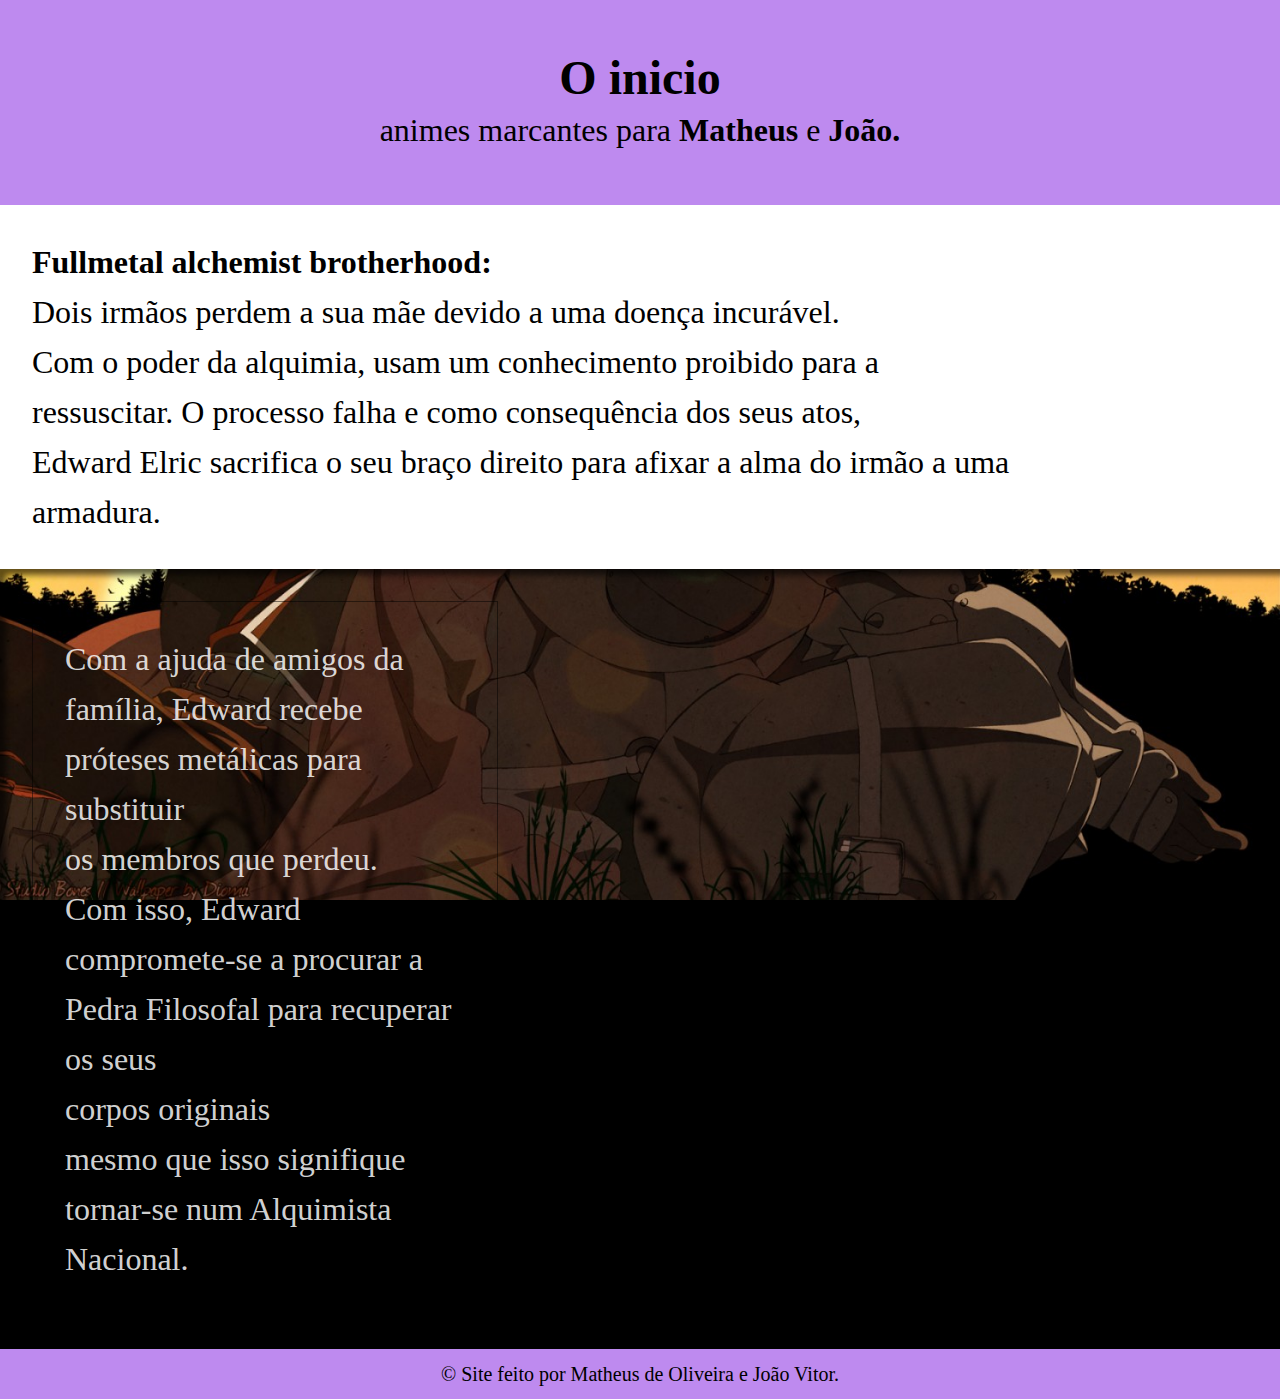
==== testes/index.html @ 054fb96d "Teste01" ====
<!DOCTYPE html>
<html lang="pt-br">

<head>
    <meta charset="UTF-8">
    <meta name="viewport" content="width=device-width, initial-scale=1.0">
    <link rel="shortcut icon" href="imagem/favicon.jpg" type="image/x-icon">
    <link rel="stylesheet" href="estilo.css">
    <title>Animes</title>
</head>

<body>
    <header>
        <h1>O inicio</h1>
        <p>animes marcantes para <a href="https://github.com/matheusdoliver">Matheus</a> e <a href="https://github.com/JaauSouza">João.</a></p>
    </header>

    <section class="normal">
        <h2>Fullmetal alchemist brotherhood:</h2>
        <p>
            Dois irmãos perdem a sua mãe devido a uma doença incurável. <br>
            Com o poder da alquimia, usam um conhecimento proibido para a <br> ressuscitar. 
            O processo falha e como consequência dos seus atos, <br>
            Edward Elric sacrifica o seu braço direito para afixar a alma do irmão a uma <br> armadura. <br>
        </p>
    </section>

    <section class="diferente">
        <p>
            Com a ajuda de amigos da família, Edward recebe próteses metálicas para substituir<br> os membros que
            perdeu. <br>

            Com isso, Edward compromete-se a procurar a Pedra Filosofal para recuperar os seus <br>corpos originais <br>
            mesmo que isso signifique tornar-se num Alquimista Nacional. <br>
        </p>
    </section>

    <footer>
        <p> &copy; Site feito por Matheus de Oliveira e João Vitor.</p>
    </footer>
</body>

</html>
---- testes/estilo.css ----
@charset "UTF-8";

*{
    padding: 0px;
    margin: 0px;
}

p {
    font-size: 2em;
    line-height: 50px;
}

h2 {
    font-size: 2em;
    font-weight: bolder;
    line-height: 50px;
}

body{
    background-color: rgba(137, 43, 226, 0.551);
    min-height: 98vh;
}

a {
    color: black;
    text-decoration: none;
    font-weight: bolder;
}
a:hover {
    text-decoration: underline;
    
}

header {
    
    color: black;
    text-align: center;
}
header > h1 {
   margin-top: 50px;
   font-size: 3em;
}
header > p {
    margin-bottom: 50px;
}

section{
    padding: 2em;
}
.normal {
    background-color: white;
    
}

.diferente {
    color: rgba(255, 255, 255, 0.838);
    background: black url(imagem/fullmetal.jpg) top right no-repeat fixed ;
    background-size: cover;
    box-shadow: inset 6px 6px 6px rgba(0, 0, 0, 0.623);
}
.diferente > p {
    border: rgba(0, 0, 0, 0.467) solid 1px;
    display: inline-block;
    max-width: 400px;
    padding: 1em;
}
footer {
    text-align: center;
    font-size: 10px;
}
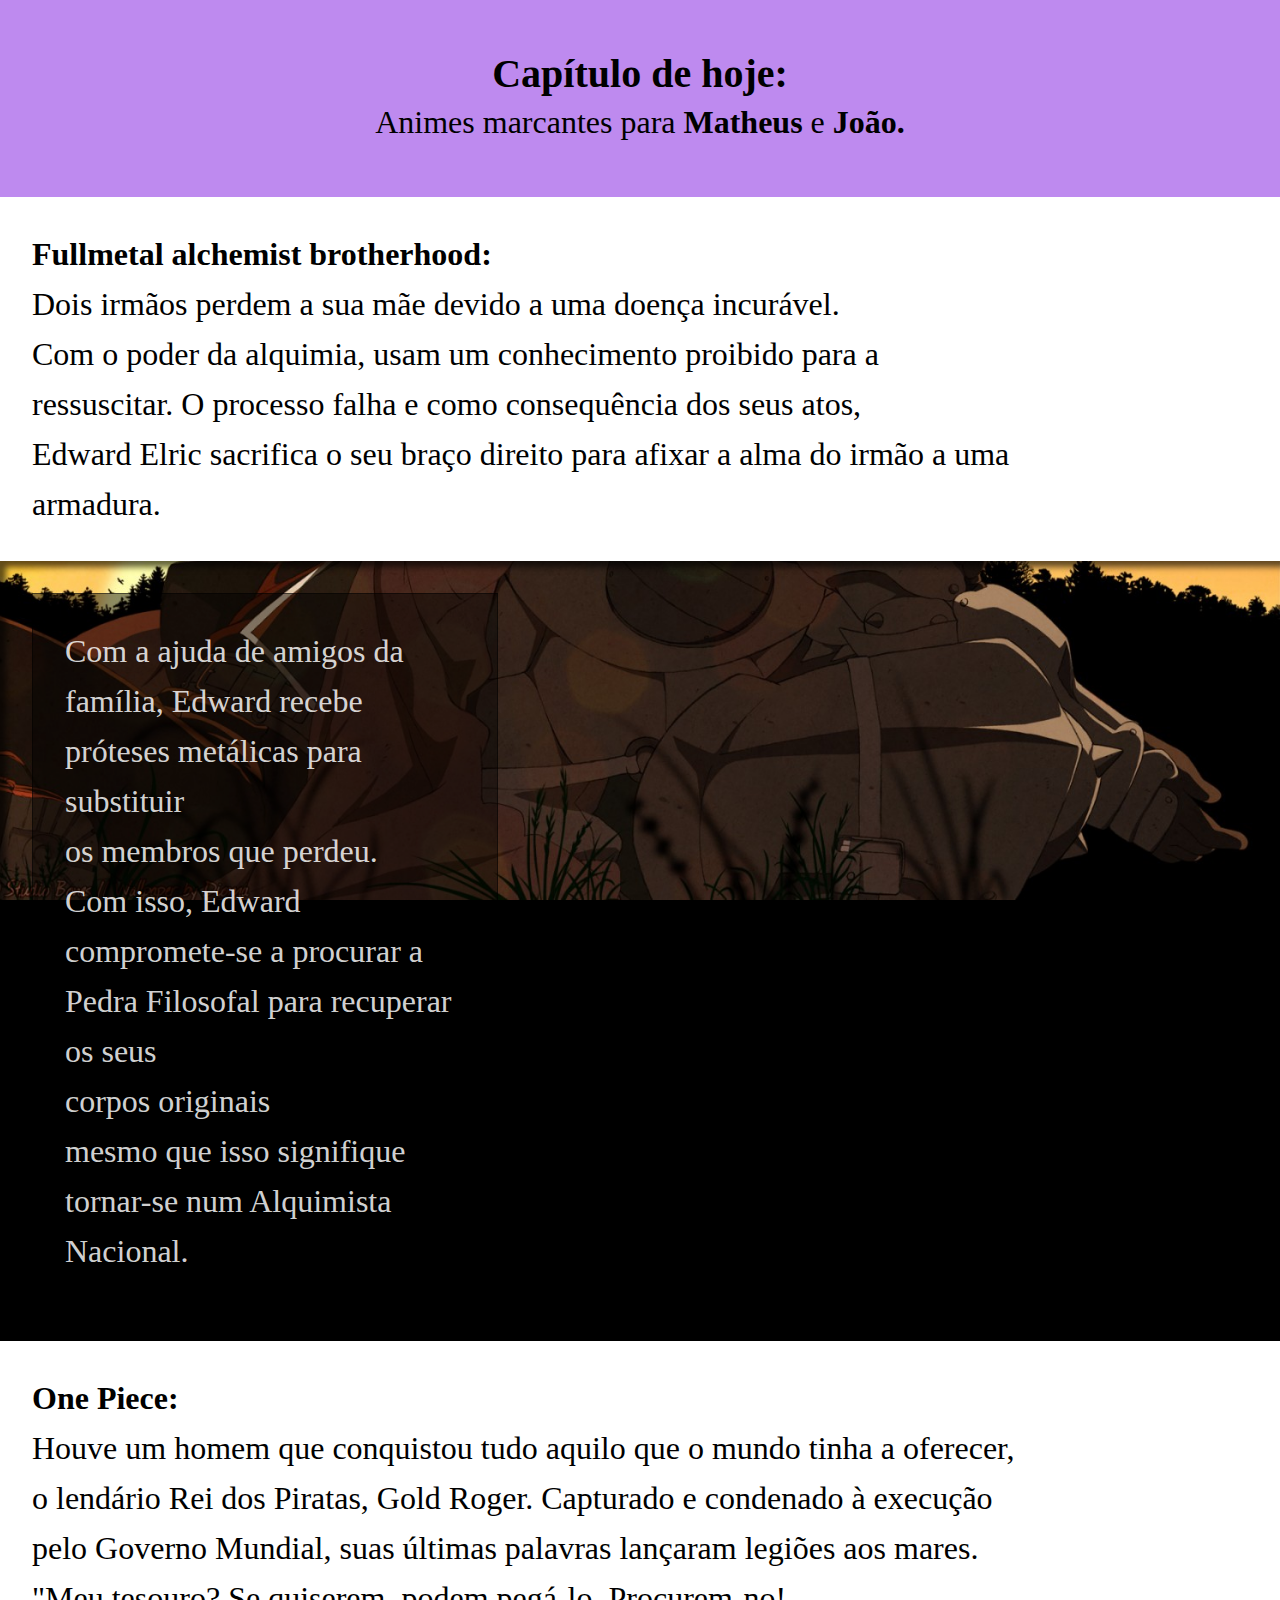
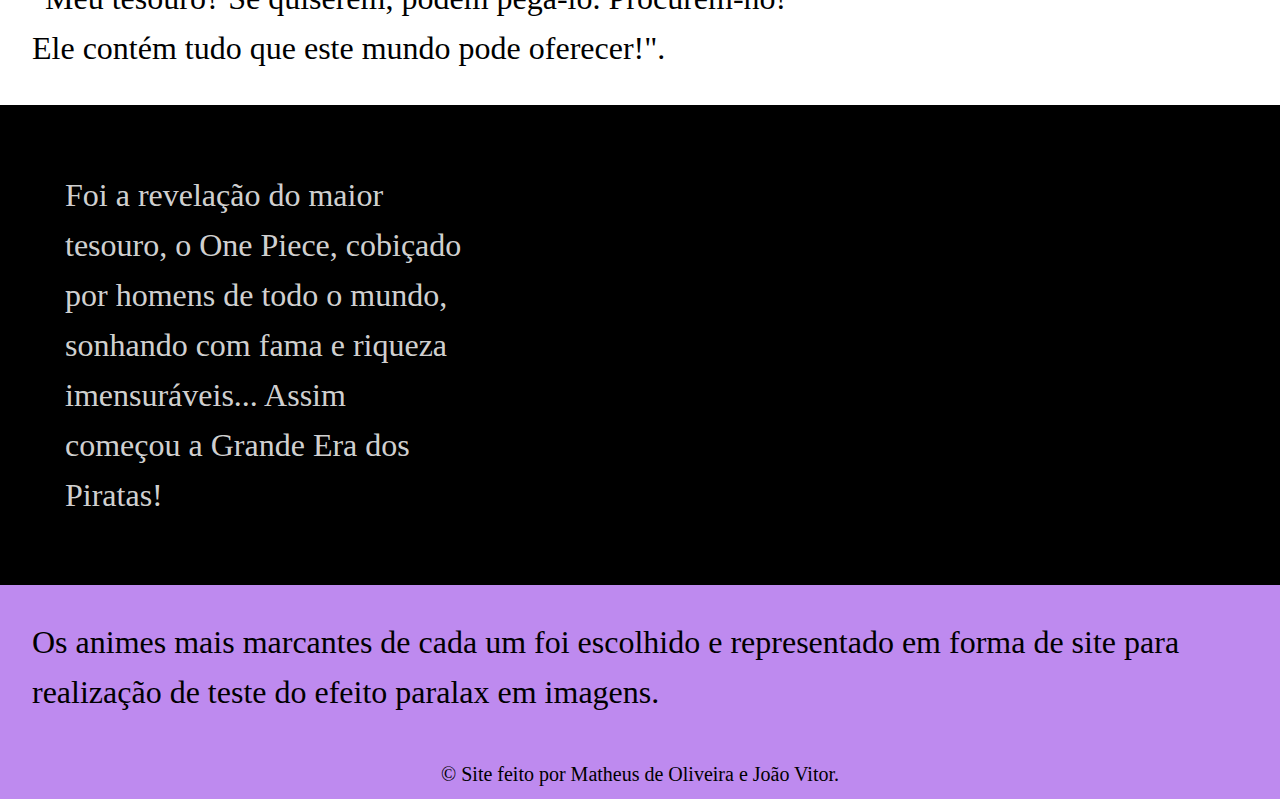
==== commit 76819f0f: "atualização do site teste" ====
--- a/testes/index.html
+++ b/testes/index.html
@@ -11,8 +11,8 @@
 
 <body>
     <header>
-        <h1>O inicio</h1>
-        <p>animes marcantes para <a href="https://github.com/matheusdoliver">Matheus</a> e <a href="https://github.com/JaauSouza">João.</a></p>
+        <h1>Capítulo de hoje:</h1>
+        <p>Animes marcantes para <a href="https://github.com/matheusdoliver">Matheus</a> e <a href="https://github.com/JaauSouza">João.</a></p>
     </header>
 
     <section class="normal">
@@ -34,6 +34,22 @@
             mesmo que isso signifique tornar-se num Alquimista Nacional. <br>
         </p>
     </section>
+    <section class="normal">
+        <h2>One Piece:</h2>
+        <p>Houve um homem que conquistou tudo aquilo que o mundo tinha a oferecer,<br> 
+        o lendário Rei dos Piratas, Gold Roger. Capturado e condenado à execução <br> 
+        pelo Governo Mundial, suas últimas palavras lançaram legiões aos mares. <br> 
+        "Meu tesouro? Se quiserem, podem pegá-lo. Procurem-no! <br>
+        Ele contém tudo que este mundo pode oferecer!".</p>
+    </section>
+    <section class="diferente" id="one">
+        <p>Foi a revelação do maior tesouro, o One Piece, cobiçado por homens de todo o mundo, sonhando com fama e riqueza imensuráveis... Assim começou a Grande Era dos Piratas!</p>
+
+    </section>
+
+    <section>
+        <p>Os animes mais marcantes de cada um foi escolhido e representado em forma de site para realização de teste do efeito paralax em imagens.</p>
+    </section>
 
     <footer>
         <p> &copy; Site feito por Matheus de Oliveira e João Vitor.</p>
--- a/testes/estilo.css
+++ b/testes/estilo.css
@@ -38,7 +38,7 @@
 }
 header > h1 {
    margin-top: 50px;
-   font-size: 3em;
+   font-size: 2.5em;
 }
 header > p {
     margin-bottom: 50px;
@@ -47,12 +47,12 @@
 section{
     padding: 2em;
 }
-.normal {
+section.normal {
     background-color: white;
     
 }
 
-.diferente {
+section.diferente {
     color: rgba(255, 255, 255, 0.838);
     background: black url(imagem/fullmetal.jpg) top right no-repeat fixed ;
     background-size: cover;
@@ -63,6 +63,12 @@
     display: inline-block;
     max-width: 400px;
     padding: 1em;
+    background-color: rgba(0, 0, 0, 0.442);
+}
+#one {
+    background: black url(imagem/CAPA.jpg) top right no-repeat fixed;
+    background-size: cover;
+    box-shadow: inset 6px 6px 6px rgba(0, 0, 0, 0.681);
 }
 footer {
     text-align: center;
